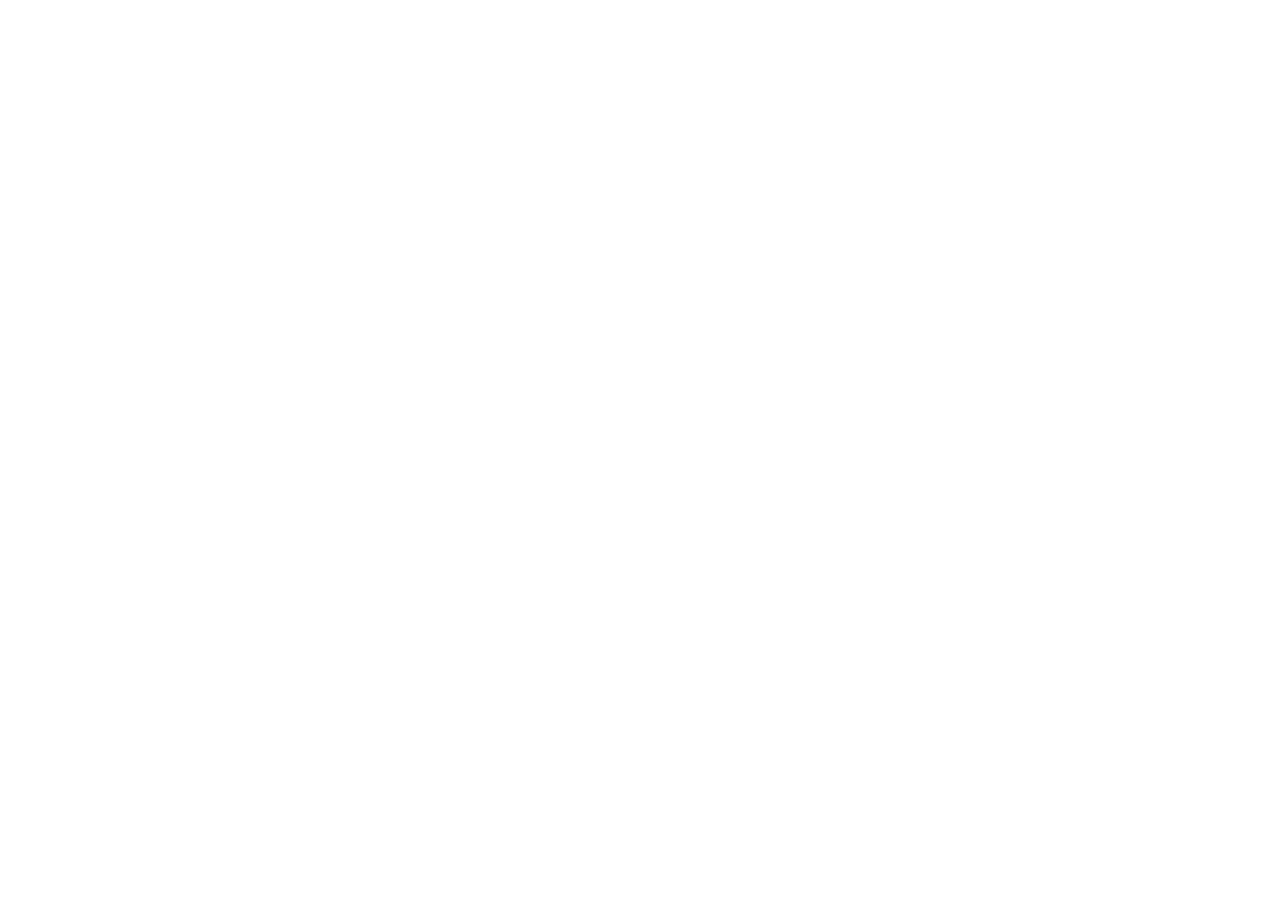
==== login.html @ 6a08f109 "actualizaciones del header" ====
<!DOCTYPE html>
<html lang="en">
<head>
    <meta charset="UTF-8">
    <meta name="viewport" content="width=device-width, initial-scale=1.0">
    <title>Document</title>
</head>
<body>
    
</body>
</html>
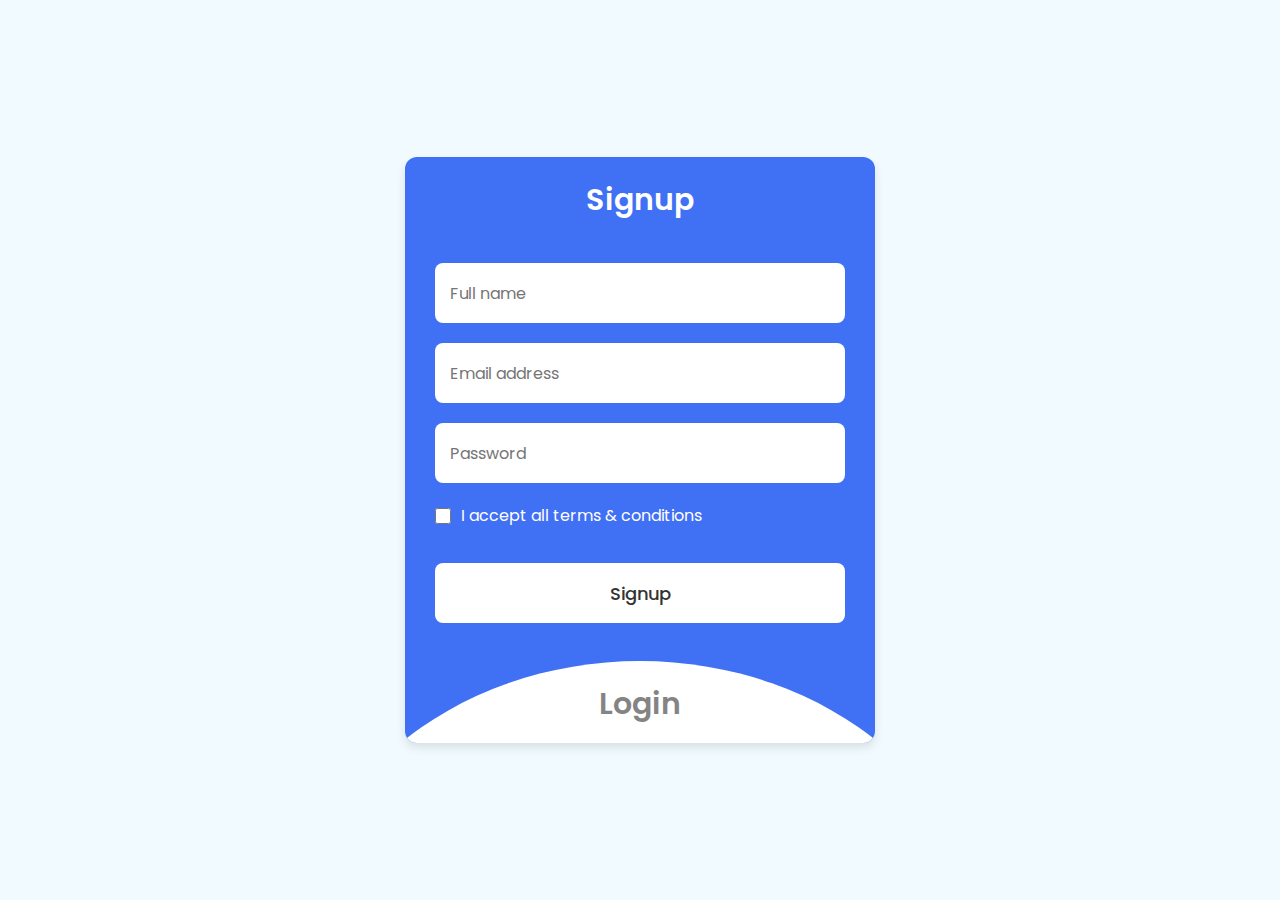
==== commit 93a55fb1: ""Updated CSS files (login.css and style.css), dataimg.json file, and login.html file with new styles" ====
--- a/login.html
+++ b/login.html
@@ -1,11 +1,51 @@
 <!DOCTYPE html>
+<!-- Coding By CodingNepal - codingnepalweb.com -->
 <html lang="en">
-<head>
-    <meta charset="UTF-8">
-    <meta name="viewport" content="width=device-width, initial-scale=1.0">
-    <title>Document</title>
-</head>
-<body>
-    
-</body>
+  <head>
+    <meta charset="UTF-8" />
+    <meta http-equiv="X-UA-Compatible" content="IE=edge" />
+    <meta name="viewport" content="width=device-width, initial-scale=1.0" />
+   <title>Login & Signup Form</title>
+    <link rel="stylesheet" href="./css/login.css" />
+  </head>
+  <body>
+    <section class="wrapper">
+      <div class="form signup">
+        <header>Signup</header>
+        <form action="#">
+          <input type="text" placeholder="Full name" required />
+          <input type="text" placeholder="Email address" required />
+          <input type="password" placeholder="Password" required />
+          <div class="checkbox">
+            <input type="checkbox" id="signupCheck" />
+            <label for="signupCheck">I accept all terms & conditions</label>
+          </div>
+          <input type="submit" value="Signup" />
+        </form>
+      </div>
+
+      <div class="form login">
+        <header>Login</header>
+        <form action="#">
+          <input type="text" placeholder="Email address" required />
+          <input type="password" placeholder="Password" required />
+          <a href="#">Forgot password?</a>
+          <input type="submit" value="Login" />
+        </form>
+      </div>
+
+      <script>
+        const wrapper = document.querySelector(".wrapper"),
+          signupHeader = document.querySelector(".signup header"),
+          loginHeader = document.querySelector(".login header");
+
+        loginHeader.addEventListener("click", () => {
+          wrapper.classList.add("active");
+        });
+        signupHeader.addEventListener("click", () => {
+          wrapper.classList.remove("active");
+        });
+      </script>
+    </section>
+  </body>
 </html>--- a/css/login.css
+++ b/css/login.css
@@ -0,0 +1,159 @@
+/* Import Google font - Poppins */
+@import url("https://fonts.googleapis.com/css2?family=Poppins:wght@200;300;400;500;600;700&display=swap");
+* {
+  margin: 0;
+  padding: 0;
+  box-sizing: border-box;
+  font-family: "Poppins",
+    sans-serif;
+}
+body {
+  min-height: 100vh;
+  display: flex;
+  align-items: center;
+  justify-content: center;
+  background: #f0faff;
+}
+.wrapper {
+  position: relative;
+  max-width: 470px;
+  width: 100%;
+  border-radius: 12px;
+  padding: 20px
+    30px
+    120px;
+  background: #4070f4;
+  box-shadow: 0
+    5px
+    10px
+    rgba(
+      0,
+      0,
+      0,
+      0.1
+    );
+  overflow: hidden;
+}
+.form.login {
+  position: absolute;
+  left: 50%;
+  bottom: -86%;
+  transform: translateX(
+    -50%
+  );
+  width: calc(
+    100% +
+      220px
+  );
+  padding: 20px
+    140px;
+  border-radius: 50%;
+  height: 100%;
+  background: #fff;
+  transition: all
+    0.6s
+    ease;
+}
+.wrapper.active
+  .form.login {
+  bottom: -15%;
+  border-radius: 35%;
+  box-shadow: 0 -5px
+    10px rgba(0, 0, 0, 0.1);
+}
+.form
+  header {
+  font-size: 30px;
+  text-align: center;
+  color: #fff;
+  font-weight: 600;
+  cursor: pointer;
+}
+.form.login
+  header {
+  color: #333;
+  opacity: 0.6;
+}
+.wrapper.active
+  .form.login
+  header {
+  opacity: 1;
+}
+.wrapper.active
+  .signup
+  header {
+  opacity: 0.6;
+}
+.wrapper
+  form {
+  display: flex;
+  flex-direction: column;
+  gap: 20px;
+  margin-top: 40px;
+}
+form
+  input {
+  height: 60px;
+  outline: none;
+  border: none;
+  padding: 0
+    15px;
+  font-size: 16px;
+  font-weight: 400;
+  color: #333;
+  border-radius: 8px;
+  background: #fff;
+}
+.form.login
+  input {
+  border: 1px
+    solid
+    #aaa;
+}
+.form.login
+  input:focus {
+  box-shadow: 0
+    1px 0
+    #ddd;
+}
+form
+  .checkbox {
+  display: flex;
+  align-items: center;
+  gap: 10px;
+}
+.checkbox
+  input[type="checkbox"] {
+  height: 16px;
+  width: 16px;
+  accent-color: #fff;
+  cursor: pointer;
+}
+form
+  .checkbox
+  label {
+  cursor: pointer;
+  color: #fff;
+}
+form a {
+  color: #333;
+  text-decoration: none;
+}
+form
+  a:hover {
+  text-decoration: underline;
+}
+form
+  input[type="submit"] {
+  margin-top: 15px;
+  padding: none;
+  font-size: 18px;
+  font-weight: 500;
+  cursor: pointer;
+}
+.form.login
+  input[type="submit"] {
+  background: #4070f4;
+  color: #fff;
+  border: none;
+}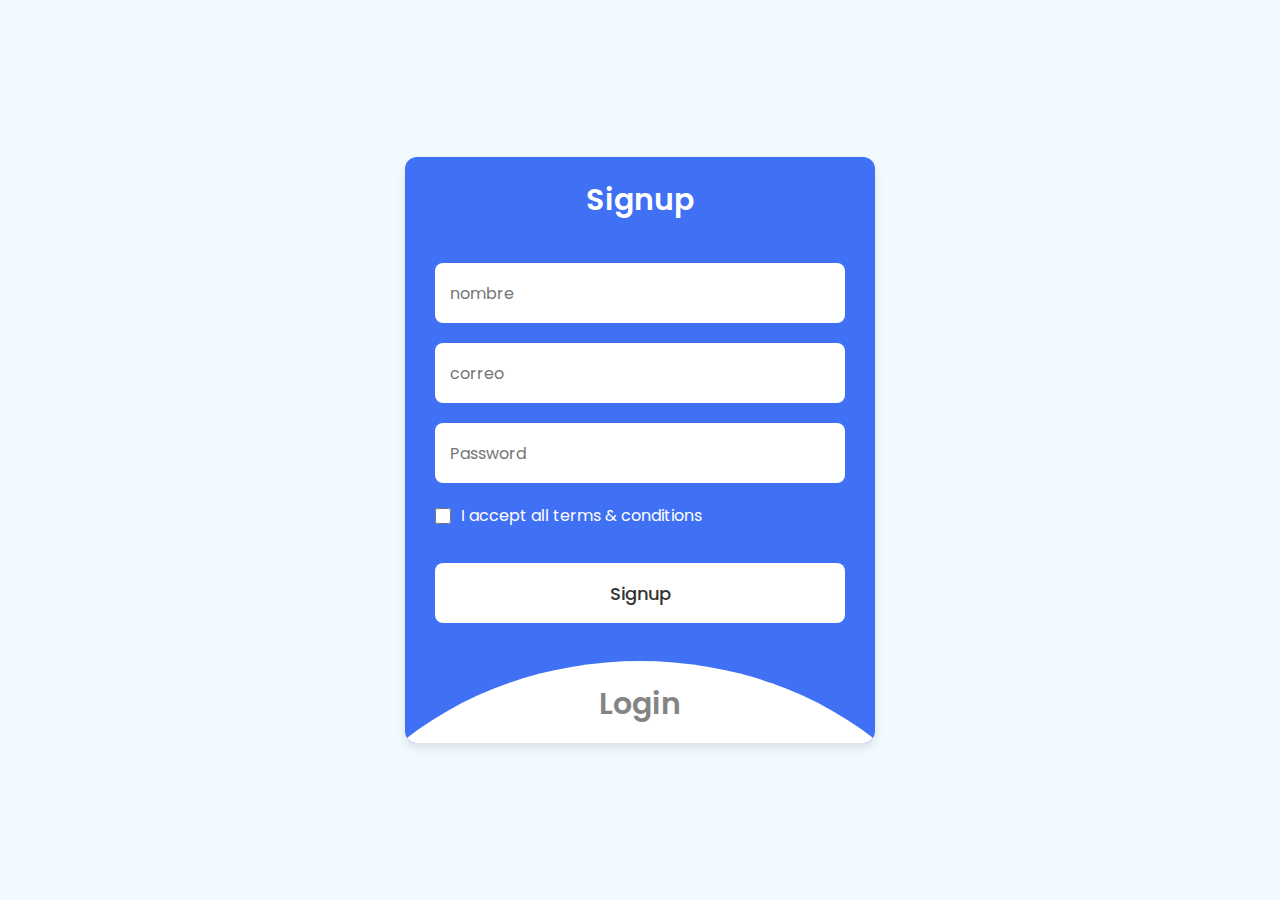
==== commit 75fe9ff5: "se agrega controles de login" ====
--- a/login.html
+++ b/login.html
@@ -12,10 +12,10 @@
     <section class="wrapper">
       <div class="form signup">
         <header>Signup</header>
-        <form action="#">
-          <input type="text" placeholder="Full name" required />
-          <input type="text" placeholder="Email address" required />
-          <input type="password" placeholder="Password" required />
+        <form  id="register" onsubmit="return  LoginRegister(event)">
+          <input type="text" name= "nombre" placeholder="nombre" required />
+          <input type="text" name="correo" placeholder="correo" required />
+          <input type="password" name="pass" placeholder="Password" required />
           <div class="checkbox">
             <input type="checkbox" id="signupCheck" />
             <label for="signupCheck">I accept all terms & conditions</label>
@@ -26,26 +26,15 @@
 
       <div class="form login">
         <header>Login</header>
-        <form action="#">
-          <input type="text" placeholder="Email address" required />
-          <input type="password" placeholder="Password" required />
+        <form id="login" onsubmit="return LoginAuth(event)">
+          <input type="text" name="Email" placeholder="Email address" required />
+          <input type="password" name = "pass" placeholder="Password" required />
           <a href="#">Forgot password?</a>
           <input type="submit" value="Login" />
         </form>
       </div>
 
-      <script>
-        const wrapper = document.querySelector(".wrapper"),
-          signupHeader = document.querySelector(".signup header"),
-          loginHeader = document.querySelector(".login header");
-
-        loginHeader.addEventListener("click", () => {
-          wrapper.classList.add("active");
-        });
-        signupHeader.addEventListener("click", () => {
-          wrapper.classList.remove("active");
-        });
-      </script>
+      <script src="./js/components/login.js"></script>
     </section>
   </body>
 </html>